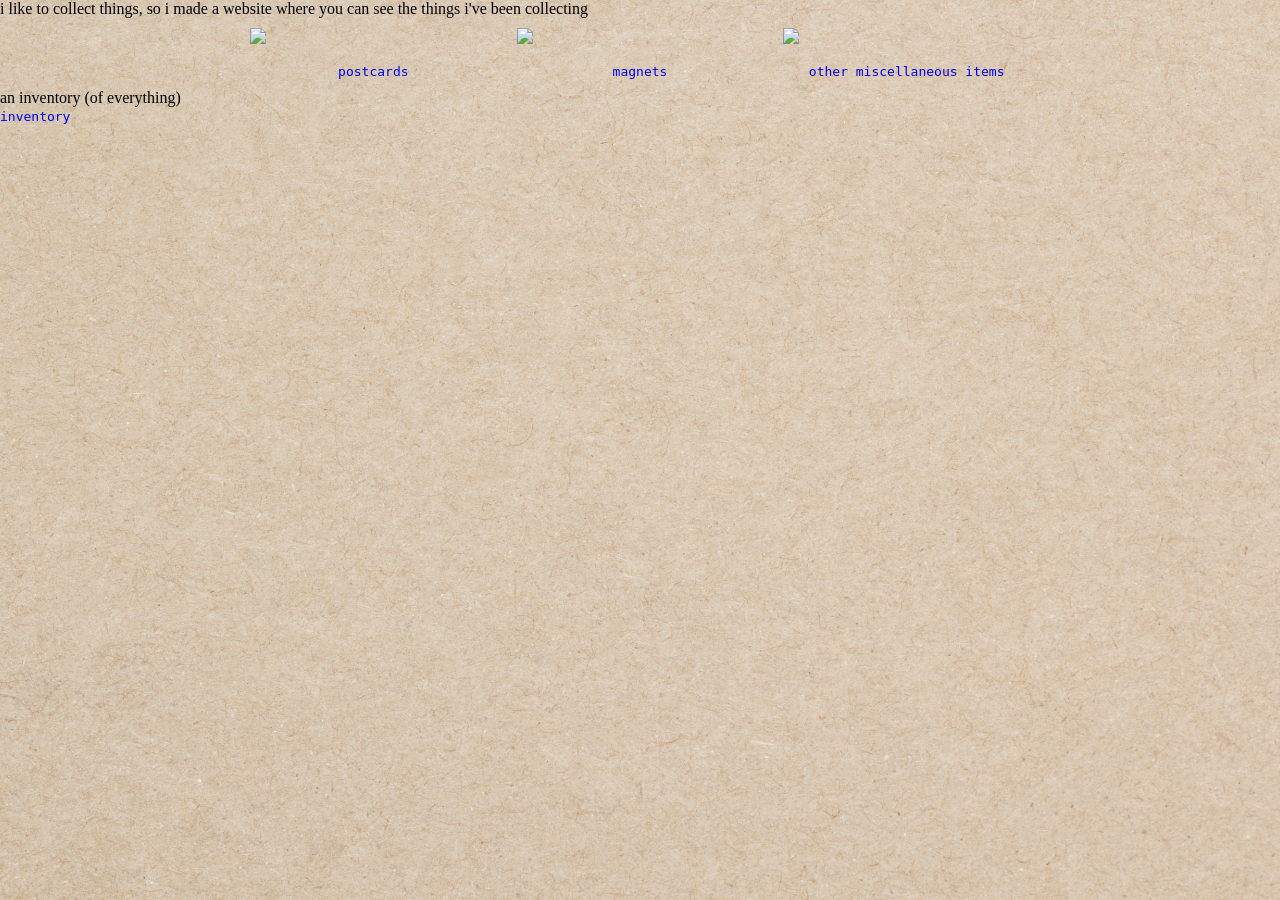
==== index.html @ b9d63888 "started working on the inventory mess general code structure sorted, lots of css design stuff needs " ====
<!DOCTYPE html>
<html lang="en">

<head>
    <meta charset="UTF-8">
    <meta name="viewport" content="width=device-width, initial-scale=1.0">
    <!-- css properties linked -->
    <link rel="stylesheet" href="homepage.css">
    <link rel="icon" type="image/png" href="assets/favicon.png">
    <title>my collection</title>
</head>

<body>
    <!-- background -->
    <div class="bg"></div>

    <p>i like to collect things, so i made a website where you can see the things i've been collecting</p>
    <!-- navigation -->
    <!-- similar to the time traveler home page? -->

    <!-- change the images -->
    <div class="item-grid">
        <a class="version-link" href="postcards/index.html">
            <img src="./assets/1990.png">
            <p>postcards</p>
        </a>


        <a class="version-link" href="magnets/index.html">
            <img src="./assets/2000.png">
            <p>magnets</p>
        </a>

        <a class="version-link" href="miscellaneous/index.html">
            <img src="./assets/2010.png">
            <p>other miscellaneous items</p>
        </a>
    </div>

    <p>an inventory (of everything)</p>
    <a href="inventory/index.html"> inventory</a>

    <!-- javacript file linked -->
    <script src="homepage.js"></script>
</body>

</html>
---- homepage.css ----
* {
	margin: 0; 
	padding: 0; 
	box-sizing: border-box; 
}

.bg{
	position: fixed;
    top: 0;
    left: 0;
    width: 100%;
    height: 100vh;
    z-index: -1;

	background-image: url("assets/background/paper1.jpg");
    background-repeat: no-repeat;
    background-position: center;
	background-size: cover; 

	filter: contrast(1.1) brightness(0.95);
}

/* from time traveler */

ul {
	margin: 20px;
}

a {
	text-decoration: none;
	font-family: monospace;
}

.item-grid {
	padding: 10px;
	display: grid;
	grid-template-columns: 1fr 1fr 1fr;
	gap: 20px;
	max-width: 800px;
	margin: 0 auto;
}

.version-link {
	border-radius: 10px;
	/* background-color: rgba(255, 255, 255, 0.886); */
	text-decoration: none;
	padding: 0px;
	display: flex;
	flex-direction: column;
	gap: 20px;
	text-align: center;
	transition: background-color .2s, scale .2s;
}

.version-link:hover{
	/* background-color: rgba(255, 255, 255, 0.253); */
	scale: 1.02;
}
.version-link img {
	width: 100%;
}

.version-link h2 {
	font-size: 18px;
}

@media only screen and (max-width: 800px) {
	.computer-grid {
		grid-template-columns: 1fr 1fr;
	}
}

@media only screen and (max-width: 600px) {
	.computer-grid {
		grid-template-columns: 1fr;
	}
}

/* end of stuff taken from time traveler */
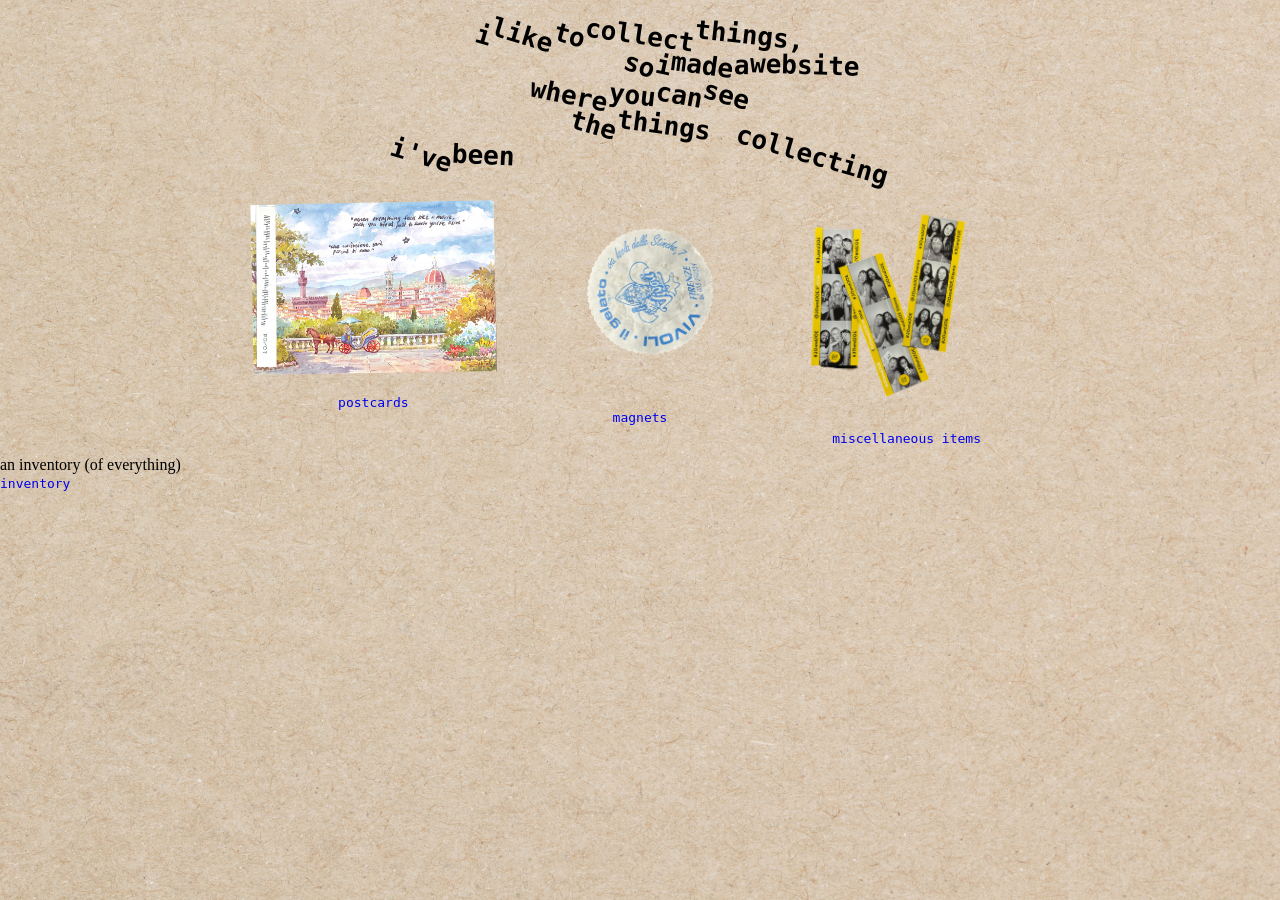
==== commit 2efa80e9: "minor homepage edits, starting 3:45am added some js to homepage" ====
--- a/index.html
+++ b/index.html
@@ -14,26 +14,42 @@
     <!-- background -->
     <div class="bg"></div>
 
-    <p>i like to collect things, so i made a website where you can see the things i've been collecting</p>
+    <h1>
+    
+    <span>i</span><span>like </span><span>to </span><span>collect </span><span>things, </span>
+    <br>
+    &nbsp;&nbsp; &nbsp; &nbsp; &nbsp; &nbsp; &nbsp; <span>so </span><span>i </span><span>made </span><span>a </span><span>website </span>
+    <br>
+    <span>where </span><span>you </span><span>can </span><span>see </span>
+    <br>
+    <span>the </span><span>things </span>
+    <br>
+    <span>i've </span><span>been </span>
+        &nbsp;&nbsp; &nbsp; &nbsp; &nbsp; &nbsp; &nbsp; 
+    <span>collecting</span>
+
+    </h1>
+
+    <!-- <p>i like to collect things, so i made a website where you can see the things i've been collecting</p> -->
     <!-- navigation -->
     <!-- similar to the time traveler home page? -->
 
     <!-- change the images -->
     <div class="item-grid">
         <a class="version-link" href="postcards/index.html">
-            <img src="./assets/1990.png">
+            <img src="./assets/postcardpics/post_firenze2.webp">
             <p>postcards</p>
         </a>
 
 
         <a class="version-link" href="magnets/index.html">
-            <img src="./assets/2000.png">
+            <img src="./assets/miscpics/scrap22.webp">
             <p>magnets</p>
         </a>
 
         <a class="version-link" href="miscellaneous/index.html">
-            <img src="./assets/2010.png">
-            <p>other miscellaneous items</p>
+            <img src="./assets/miscpics/scrap24.webp">
+            <p>miscellaneous items</p>
         </a>
     </div>
 
--- a/homepage.css
+++ b/homepage.css
@@ -76,4 +76,22 @@
 	}
 }
 
-/* end of stuff taken from time traveler */+/* end of stuff taken from time traveler */
+
+/* small sites */
+span{
+	transition: 0.2s;
+	display: inline-block;
+	flex-direction: column;
+	gap: 20px;
+} 
+
+span:hover{
+	transform: rotate(0deg) !important;
+}
+
+h1{
+	font-family: monospace;
+	padding: 20px;
+	text-align: center;
+}
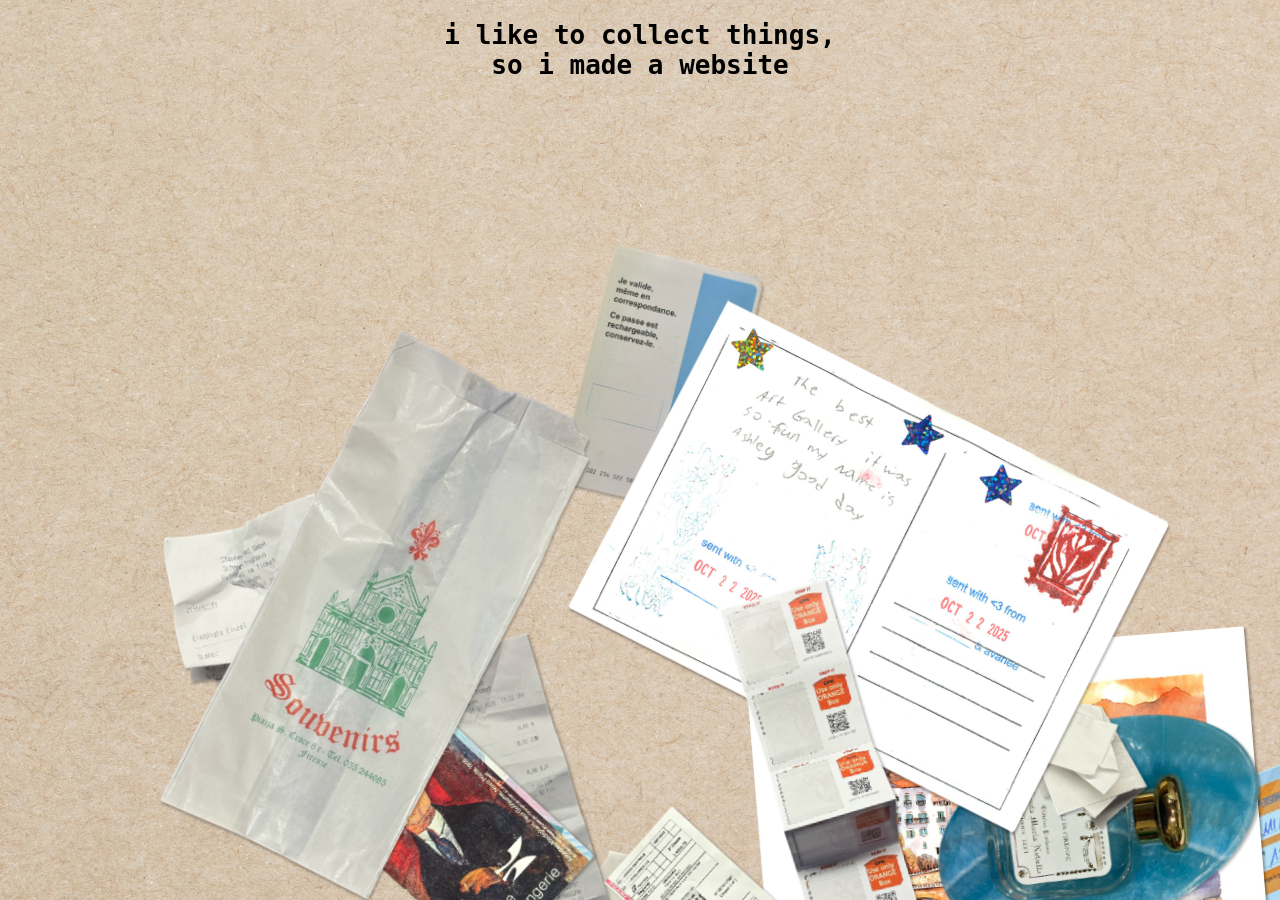
==== commit 0fa5c0b3: "homepage more edits 4/30" ====
--- a/index.html
+++ b/index.html
@@ -11,52 +11,26 @@
 </head>
 
 <body>
-    <!-- background -->
     <div class="bg"></div>
 
-    <h1>
-    
-    <span>i</span><span>like </span><span>to </span><span>collect </span><span>things, </span>
-    <br>
-    &nbsp;&nbsp; &nbsp; &nbsp; &nbsp; &nbsp; &nbsp; <span>so </span><span>i </span><span>made </span><span>a </span><span>website </span>
-    <br>
-    <span>where </span><span>you </span><span>can </span><span>see </span>
-    <br>
-    <span>the </span><span>things </span>
-    <br>
-    <span>i've </span><span>been </span>
-        &nbsp;&nbsp; &nbsp; &nbsp; &nbsp; &nbsp; &nbsp; 
-    <span>collecting</span>
+    <header id="hero-text">
+        <h1>
+            <span>i</span> <span>like</span> <span>to</span> <span>collect</span> <span>things,</span>
+            <br>
+            <span>so</span> <span>i</span> <span>made</span> <span>a</span> <span>website</span>
+        </h1>
+    </header>
 
-    </h1>
+    <div id="main-canvas" class="pile-active">
+        <button id="explore-btn">click here to explore</button>
+        </div>
 
-    <!-- <p>i like to collect things, so i made a website where you can see the things i've been collecting</p> -->
-    <!-- navigation -->
-    <!-- similar to the time traveler home page? -->
-
-    <!-- change the images -->
-    <div class="item-grid">
-        <a class="version-link" href="postcards/index.html">
-            <img src="./assets/postcardpics/post_firenze2.webp">
-            <p>postcards</p>
-        </a>
-
-
-        <a class="version-link" href="magnets/index.html">
-            <img src="./assets/miscpics/scrap22.webp">
-            <p>magnets</p>
-        </a>
-
-        <a class="version-link" href="miscellaneous/index.html">
-            <img src="./assets/miscpics/scrap24.webp">
-            <p>miscellaneous items</p>
-        </a>
+    <div id="nav-overlay" class="hidden">
+        <div class="nav-links">
+            </div>
     </div>
 
-    <p>an inventory (of everything)</p>
-    <a href="inventory/index.html"> inventory</a>
-
-    <!-- javacript file linked -->
+    <script src="data.js"></script>
     <script src="homepage.js"></script>
 </body>
 
--- a/homepage.css
+++ b/homepage.css
@@ -87,11 +87,98 @@
 } 
 
 span:hover{
-	transform: rotate(0deg) !important;
+	transform: rotate(0deg);
 }
 
 h1{
 	font-family: monospace;
 	padding: 20px;
 	text-align: center;
-}+}
+
+/* new css for complex one */
+#main-canvas {
+    position: fixed;
+    width: 100vw;
+    height: auto;
+    margin-top: 50px;
+    perspective: 1000px;
+}
+
+.home-item {
+    position: absolute;
+    width: 500px;
+    transition: all 0.8s cubic-bezier(0.4, 0, 0.2, 1);
+    filter: drop-shadow(2px 2px 1px rgba(0,0,0,0.3));
+}
+
+/* EXPLORE BUTTON */
+#explore-btn {
+    position: absolute;
+    top: 50%;
+    left: 50%;
+    transform: translate(-50%, -50%);
+    z-index: 100;
+    padding: 15px 30px;
+    font-family: monospace;
+    font-size: 1.2rem;
+    cursor: pointer;
+    opacity: 0; /* Hidden initially */
+    transition: opacity 0.5s;
+    background: #333;
+    color: white;
+    border: none;
+}
+
+/* Hovering over the canvas triggers the grid */
+#main-canvas:hover .home-item {
+    /* transform: translate(0, 0) rotate(0deg) !important; */
+    position: relative; /* This allows them to flow into a grid */
+}
+
+#main-canvas:hover #explore-btn {
+    opacity: 1;
+}
+
+/* Grid Layout when active */
+#main-canvas:hover {
+    display: flex;
+    flex-wrap: wrap;
+    justify-content: center;
+    align-items: center;
+    gap: 20px;
+    padding: 40px;
+}
+
+/* FINAL NAV OVERLAY */
+#nav-overlay {
+    position: fixed;
+    top: 0; left: 0;
+    width: 100%; height: 100%;
+    display: flex;
+    justify-content: center;
+    align-items: center;
+    z-index: 200;
+    opacity: 0;
+    pointer-events: none;
+    transition: opacity 0.8s;
+}
+
+#nav-overlay.visible {
+    opacity: 1;
+    pointer-events: auto;
+}
+
+.nav-links {
+    display: grid;
+    grid-template-columns: 1fr 1fr 1fr;
+    gap: 40px;
+    text-align: center;
+}
+
+.nav-item img {
+    width: 300px;
+    filter: drop-shadow(2px 2px 1px rgba(0,0,0,0.3));
+}
+
+.hidden { display: none; }
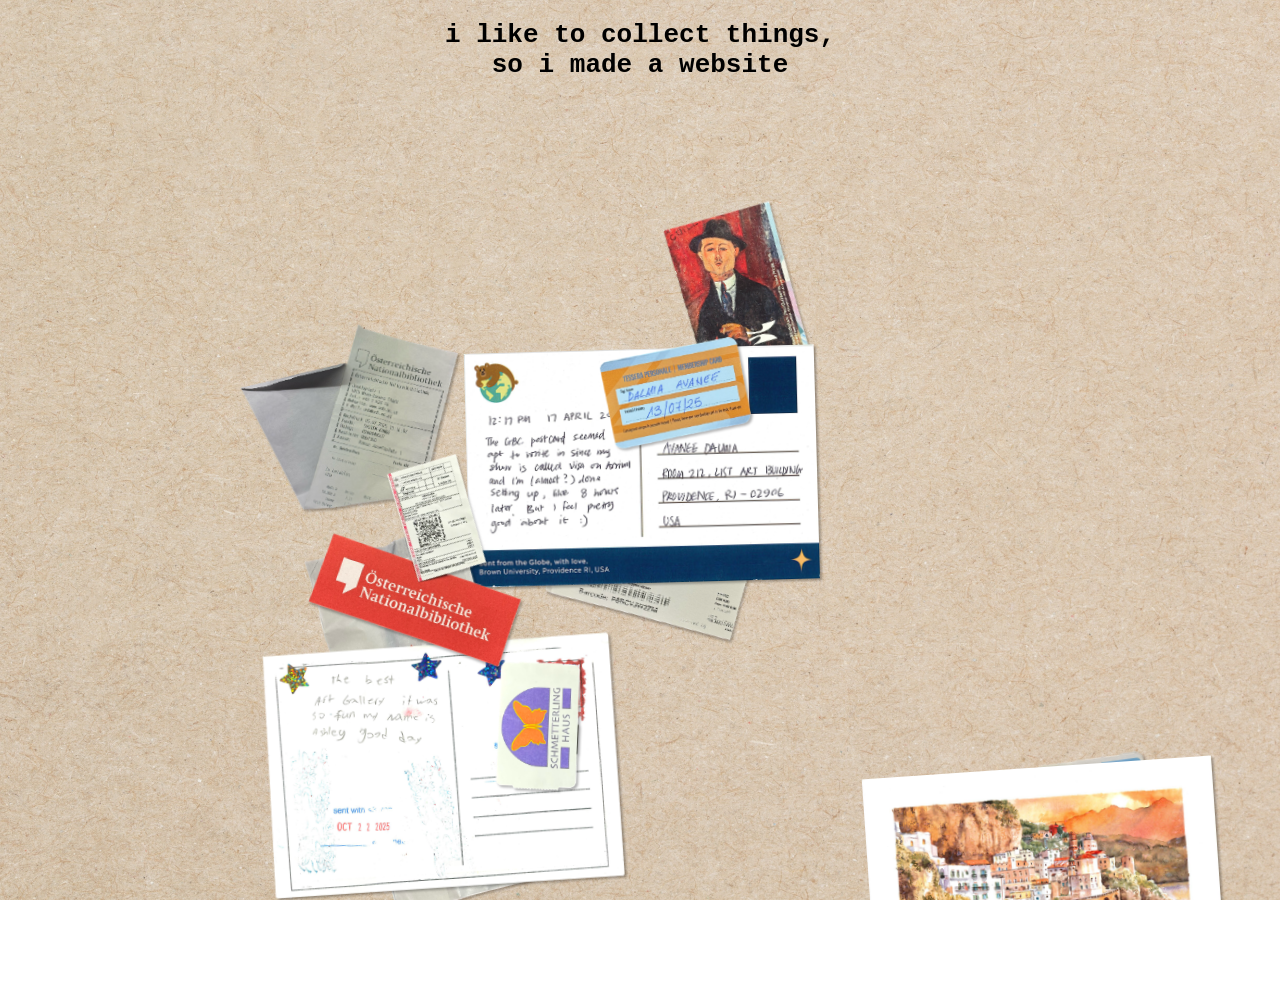
==== commit 36b8c63f: "some nav bars fixed and all existing data added to file 30 apr" ====
--- a/index.html
+++ b/index.html
@@ -29,8 +29,8 @@
         <div class="nav-links">
             </div>
     </div>
-
-    <script src="data.js"></script>
+    <!-- making separate data for homepage - doesn't need everything -->
+    <!-- <script src="data.js"></script> -->
     <script src="homepage.js"></script>
 </body>
 
--- a/homepage.css
+++ b/homepage.css
@@ -97,57 +97,64 @@
 }
 
 /* new css for complex one */
+body, html {
+    margin: 0;
+    padding: 0;
+    overflow: hidden; /* Prevents scrolling during interaction */
+    width: 100vw;
+    height: 100vh;
+}
+
+/* Ensure the canvas fills the screen and hides overflow */
 #main-canvas {
-    position: fixed;
+    position: relative;
     width: 100vw;
-    height: auto;
-    margin-top: 50px;
+    height: 100vh;
+    overflow: hidden;
     perspective: 1000px;
 }
 
 .home-item {
     position: absolute;
-    width: 500px;
-    transition: all 0.8s cubic-bezier(0.4, 0, 0.2, 1);
+    width: 350px; /* Fixed width for predictable grid */
+    transition: transform 0.7s cubic-bezier(0.34, 1.56, 0.64, 1);
     filter: drop-shadow(2px 2px 1px rgba(0,0,0,0.3));
+    z-index: 10;
 }
 
-/* EXPLORE BUTTON */
+/* EXPLORE BUTTON - Rock solid in the center */
 #explore-btn {
-    position: absolute;
+    position: fixed;
     top: 50%;
     left: 50%;
     transform: translate(-50%, -50%);
     z-index: 100;
-    padding: 15px 30px;
+    padding: 15px 40px;
     font-family: monospace;
-    font-size: 1.2rem;
-    cursor: pointer;
-    opacity: 0; /* Hidden initially */
-    transition: opacity 0.5s;
-    background: #333;
+    font-size: 1.4rem;
+    background: #1a1a1a;
     color: white;
     border: none;
+    cursor: pointer;
+    opacity: 0;
+    pointer-events: none;
+    transition: opacity 0.4s ease, transform 0.2s ease;
 }
 
-/* Hovering over the canvas triggers the grid */
-#main-canvas:hover .home-item {
-    /* transform: translate(0, 0) rotate(0deg) !important; */
-    position: relative; /* This allows them to flow into a grid */
+#explore-btn:hover {
+    background: #444;
+    transform: translate(-50%, -50%) scale(1.05);
 }
 
-#main-canvas:hover #explore-btn {
+/* Show button when hover is active */
+#main-canvas.hover-active #explore-btn {
     opacity: 1;
+    pointer-events: auto;
 }
 
-/* Grid Layout when active */
-#main-canvas:hover {
-    display: flex;
-    flex-wrap: wrap;
-    justify-content: center;
-    align-items: center;
-    gap: 20px;
-    padding: 40px;
+/* Optional: Dim the background images slightly when button is active */
+#main-canvas.hover-active .home-item {
+    filter: drop-shadow(2px 2px 5px rgba(0,0,0,0.1)) grayscale(0.2);
 }
 
 /* FINAL NAV OVERLAY */
@@ -178,7 +185,11 @@
 
 .nav-item img {
     width: 300px;
-    filter: drop-shadow(2px 2px 1px rgba(0,0,0,0.3));
+    transition: transform 0.3s;
+}
+
+.nav-item:hover img {
+    transform: scale(1.05);
 }
 
 .hidden { display: none; }
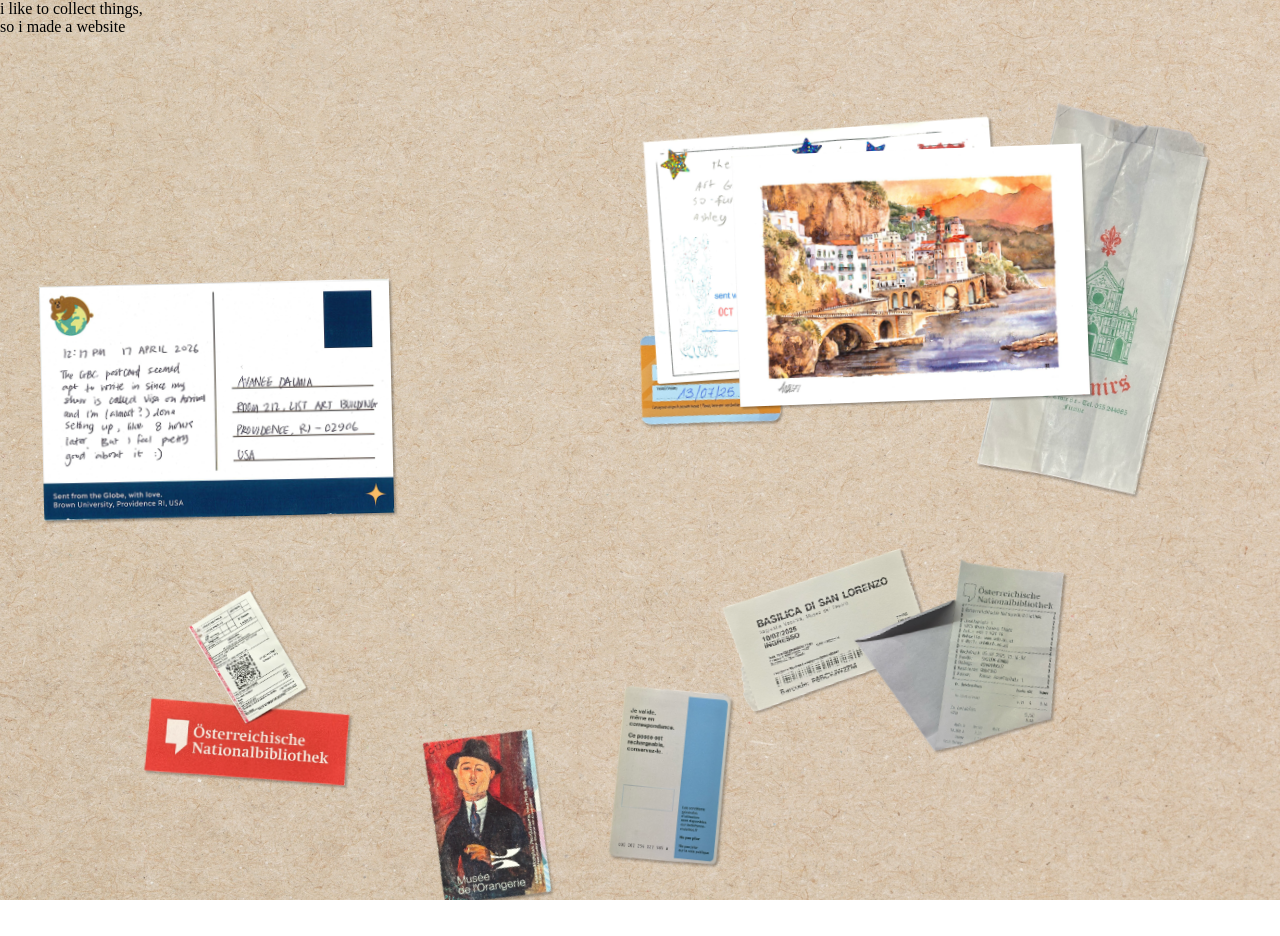
==== commit 3ac712ef: "added magnets 5/2 image links not working" ====
--- a/index.html
+++ b/index.html
@@ -14,11 +14,11 @@
     <div class="bg"></div>
 
     <header id="hero-text">
-        <h1>
+        <p>
             <span>i</span> <span>like</span> <span>to</span> <span>collect</span> <span>things,</span>
             <br>
             <span>so</span> <span>i</span> <span>made</span> <span>a</span> <span>website</span>
-        </h1>
+        </p>
     </header>
 
     <div id="main-canvas" class="pile-active">
--- a/homepage.css
+++ b/homepage.css
@@ -28,7 +28,8 @@
 
 a {
 	text-decoration: none;
-	font-family: monospace;
+	font-family: serif;
+    color: black;
 }
 
 .item-grid {
@@ -36,7 +37,8 @@
 	display: grid;
 	grid-template-columns: 1fr 1fr 1fr;
 	gap: 20px;
-	max-width: 800px;
+	max-width: 100%;
+    left:0;
 	margin: 0 auto;
 }
 
@@ -78,23 +80,6 @@
 
 /* end of stuff taken from time traveler */
 
-/* small sites */
-span{
-	transition: 0.2s;
-	display: inline-block;
-	flex-direction: column;
-	gap: 20px;
-} 
-
-span:hover{
-	transform: rotate(0deg);
-}
-
-h1{
-	font-family: monospace;
-	padding: 20px;
-	text-align: center;
-}
 
 /* new css for complex one */
 body, html {
@@ -117,7 +102,7 @@
 .home-item {
     position: absolute;
     width: 350px; /* Fixed width for predictable grid */
-    transition: transform 0.7s cubic-bezier(0.34, 1.56, 0.64, 1);
+    transition: transform 1s cubic-bezier(0.34, 1.56, 0.64, 1);
     filter: drop-shadow(2px 2px 1px rgba(0,0,0,0.3));
     z-index: 10;
 }
@@ -129,21 +114,30 @@
     left: 50%;
     transform: translate(-50%, -50%);
     z-index: 100;
-    padding: 15px 40px;
-    font-family: monospace;
+    padding: 3px 6px;
+    font-family: times;
     font-size: 1.4rem;
-    background: #1a1a1a;
-    color: white;
+    background: transparent;
+    color: black;
     border: none;
     cursor: pointer;
     opacity: 0;
     pointer-events: none;
-    transition: opacity 0.4s ease, transform 0.2s ease;
+    transition: all 0.5s;
+    filter: drop-shadow(2px,2px,1px,rgba(0, 0, 0, 0.3));
 }
 
 #explore-btn:hover {
-    background: #444;
-    transform: translate(-50%, -50%) scale(1.05);
+    transform: translate(-50%, -50%) scale(1.05) rotate(5deg);
+    background-color: rgba(255, 255, 255, 0.332);
+}
+
+
+#explore-btn:active {
+    text-decoration: underline;
+    /* font-weight: 800; */
+    background-color: rgba(255, 255, 255, 0.332);
+    transform: translate(-50%, -50%) rotate(70deg) ;
 }
 
 /* Show button when hover is active */
@@ -186,6 +180,7 @@
 .nav-item img {
     width: 300px;
     transition: transform 0.3s;
+    filter: drop-shadow(2px,2px,1px,rgba(0, 0, 0, 0.3))
 }
 
 .nav-item:hover img {
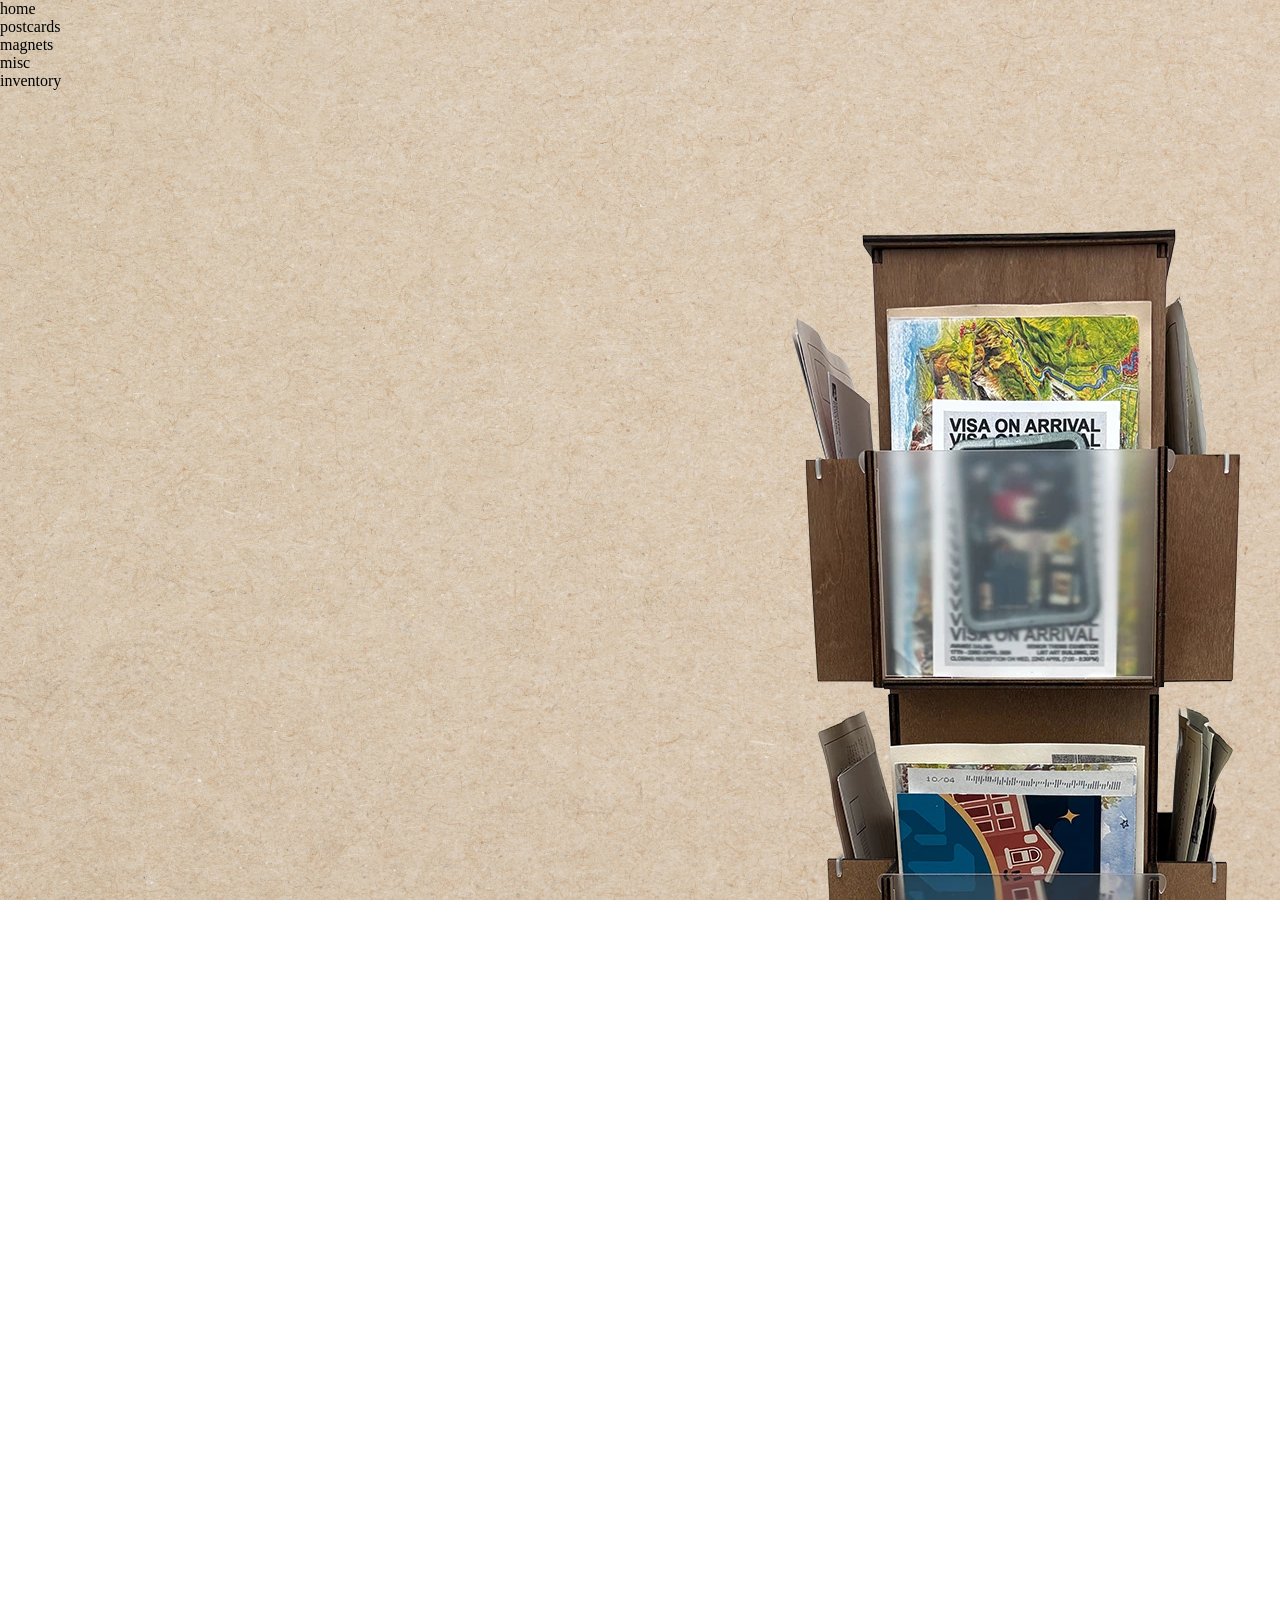
==== commit 9080954e: "starting to fix stuff 5/11 10am, homepage change" ====
--- a/index.html
+++ b/index.html
@@ -11,26 +11,39 @@
 </head>
 
 <body>
+    <!-- background -->
     <div class="bg"></div>
 
-    <header id="hero-text">
-        <p>
-            <span>i</span> <span>like</span> <span>to</span> <span>collect</span> <span>things,</span>
-            <br>
-            <span>so</span> <span>i</span> <span>made</span> <span>a</span> <span>website</span>
-        </p>
-    </header>
+    <!-- navigation -->
+    <div class="nav-parent">
+        <p class="homepage"><a href="../">home</a></p>
+        <div class=spacer></div>
+        <p class="nav-para"><a href="postcard/index.html">postcards</a></p>
+        <p class="nav-para"><a href="magnet/index.html">magnets</a></p>
+        <p class="nav-para"><a href="misc/index.html">misc</a></p>
+        <p class="nav-para"><a href="inventory/index.html">inventory</a></p>
+        <!-- inventory should have a map page in it -->
+    </div>
 
-    <div id="main-canvas" class="pile-active">
-        <button id="explore-btn">click here to explore</button>
+    <!-- postcard rack images that change on scroll {illusion of rotation} -->
+    <div class="scroll-container">
+        <div class="sticky-rack">
+            <img src="assets/rack/rack1.webp" class="rack-frame active" alt="Frame 1">
+            <img src="assets/rack/rack2.webp" class="rack-frame" alt="Frame 2">
+            <img src="assets/rack/rack3.webp" class="rack-frame" alt="Frame 3">
+            <img src="assets/rack/rack4.webp" class="rack-frame" alt="Frame 4">
+            <img src="assets/rack/rack5.webp" class="rack-frame" alt="Frame 5">
+            <img src="assets/rack/rack6.webp" class="rack-frame" alt="Frame 6">
+            <img src="assets/rack/rack7.webp" class="rack-frame" alt="Frame 7">
+            <img src="assets/rack/rack8.webp" class="rack-frame" alt="Frame 8">
+            <img src="assets/rack/rack9.webp" class="rack-frame" alt="Frame 9">
         </div>
+    </div>
 
-    <div id="nav-overlay" class="hidden">
-        <div class="nav-links">
-            </div>
-    </div>
-    <!-- making separate data for homepage - doesn't need everything -->
-    <!-- <script src="data.js"></script> -->
+    <!-- explore -->
+    <p><a href="explore/index.html" class="button">explore</a></p>
+
+    <!-- javacript file linked -->
     <script src="homepage.js"></script>
 </body>
 
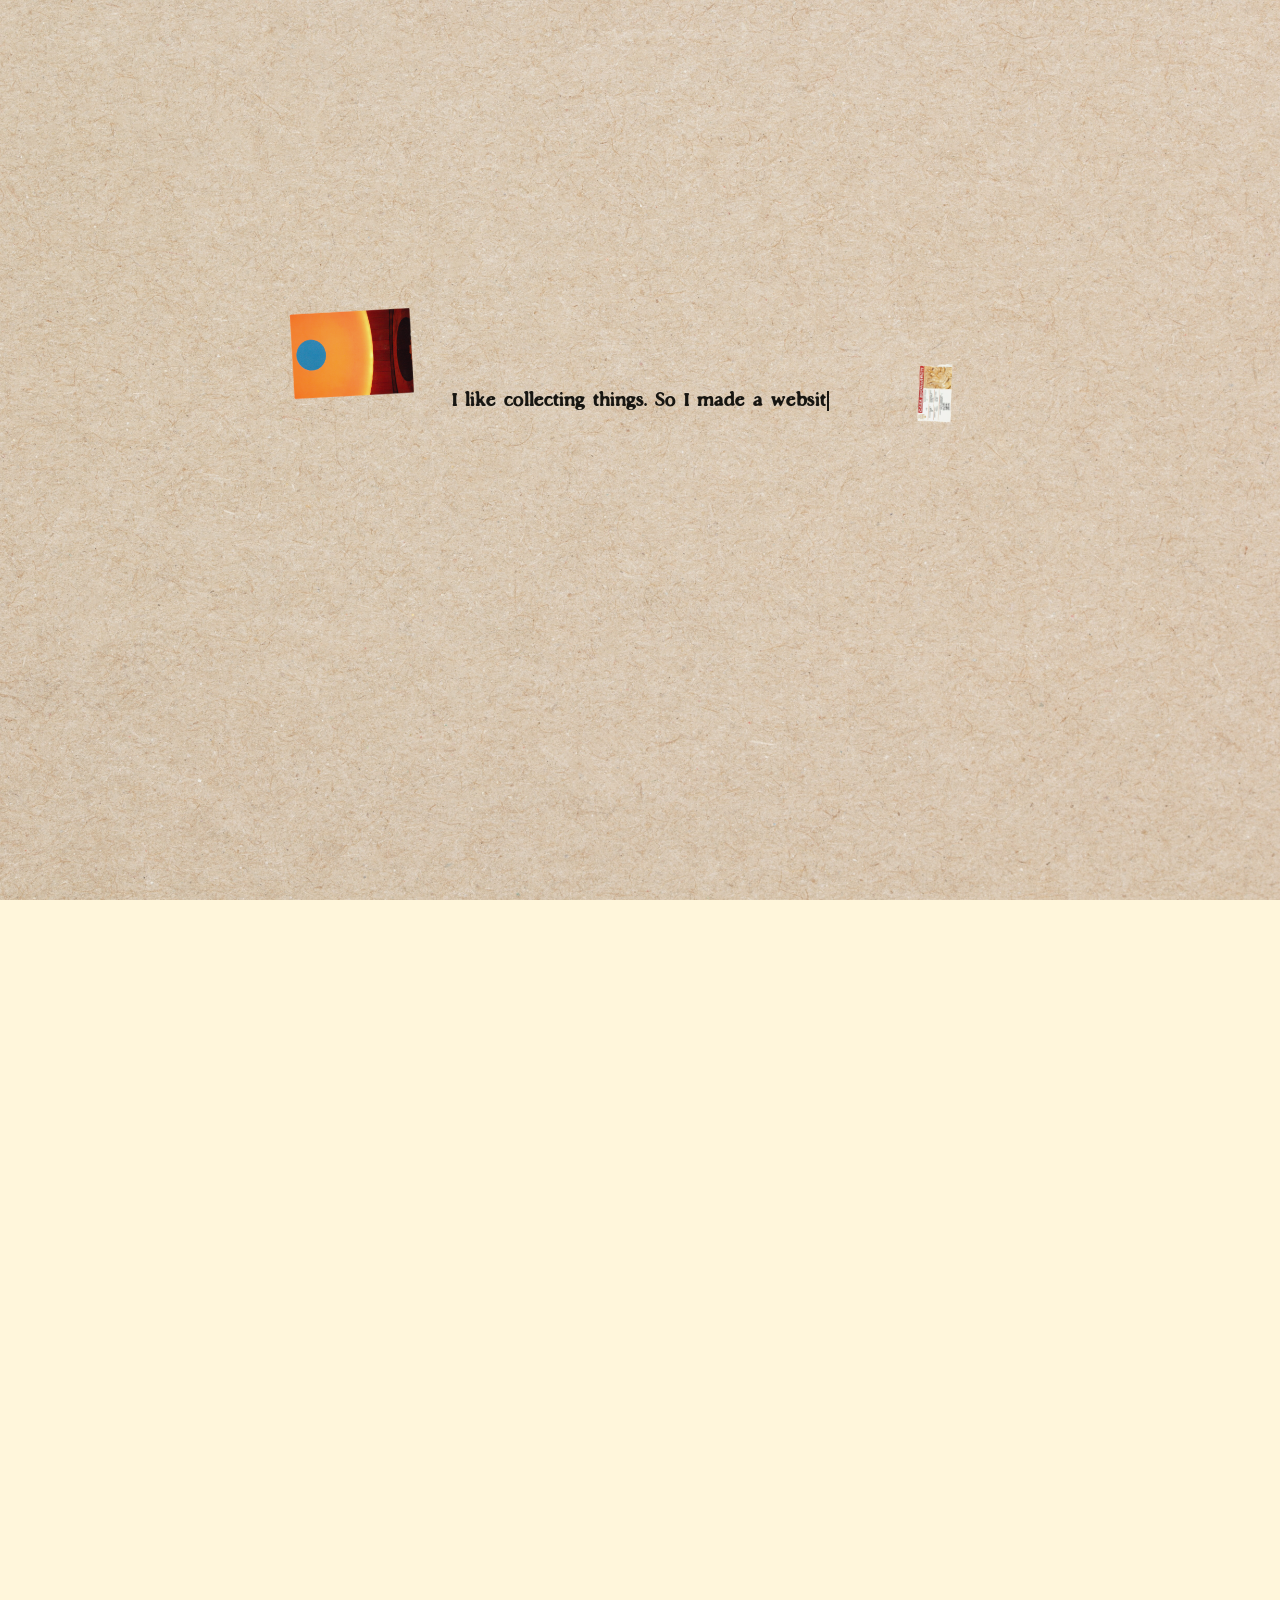
==== commit 5c183ab6: "home fixed, postcard fixed 5/11 12pm" ====
--- a/index.html
+++ b/index.html
@@ -4,30 +4,45 @@
 <head>
     <meta charset="UTF-8">
     <meta name="viewport" content="width=device-width, initial-scale=1.0">
-    <!-- css properties linked -->
     <link rel="stylesheet" href="homepage.css">
     <link rel="icon" type="image/png" href="assets/favicon.png">
     <title>my collection</title>
 </head>
 
 <body>
+    <!-- intro overlay -->
+    <div class="intro-overlay" id="introOverlay">
+        <div class="intro-side intro-side--left">
+            <div class="intro-img-slot" id="introImg0"></div>
+            <div class="intro-img-slot" id="introImg2"></div>
+        </div>
+        <div class="intro-center">
+            <p class="intro-text" id="introText"><span class="intro-cursor"></span></p>
+            <a class="intro-continue" id="introContinue" href="#">continue</a>
+        </div>
+        <div class="intro-side intro-side--right">
+            <div class="intro-img-slot" id="introImg1"></div>
+            <div class="intro-img-slot" id="introImg3"></div>
+        </div>
+    </div>
+
     <!-- background -->
     <div class="bg"></div>
 
     <!-- navigation -->
     <div class="nav-parent">
-        <p class="homepage"><a href="../">home</a></p>
+        <a class="homepage" href="../">home</a>
         <div class=spacer></div>
-        <p class="nav-para"><a href="postcard/index.html">postcards</a></p>
-        <p class="nav-para"><a href="magnet/index.html">magnets</a></p>
-        <p class="nav-para"><a href="misc/index.html">misc</a></p>
-        <p class="nav-para"><a href="inventory/index.html">inventory</a></p>
-        <!-- inventory should have a map page in it -->
+        <a class="homepage" href="postcard/index.html">postcards</a>
+        <a class="homepage" href="magnet/index.html">magnets</a>
+        <a class="homepage" href="misc/index.html">misc</a>
+        <a class="homepage" href="inventory/index.html">inventory</a>
     </div>
 
-    <!-- postcard rack images that change on scroll {illusion of rotation} -->
+    <!-- postcard rack -->
     <div class="scroll-container">
         <div class="sticky-rack">
+            <!-- actual rack -->
             <img src="assets/rack/rack1.webp" class="rack-frame active" alt="Frame 1">
             <img src="assets/rack/rack2.webp" class="rack-frame" alt="Frame 2">
             <img src="assets/rack/rack3.webp" class="rack-frame" alt="Frame 3">
@@ -37,13 +52,18 @@
             <img src="assets/rack/rack7.webp" class="rack-frame" alt="Frame 7">
             <img src="assets/rack/rack8.webp" class="rack-frame" alt="Frame 8">
             <img src="assets/rack/rack9.webp" class="rack-frame" alt="Frame 9">
+
+            <!-- rack nav — left -->
+            <div class="rack-nav-side rack-nav-side--left" id="rackNavLeft"></div>
+
+            <!-- rack nav — right -->
+            <div class="rack-nav-side rack-nav-side--right" id="rackNavRight"></div>
         </div>
     </div>
 
     <!-- explore -->
-    <p><a href="explore/index.html" class="button">explore</a></p>
+    <!-- <p><a href="explore/index.html" class="button">explore</a></p> -->
 
-    <!-- javacript file linked -->
     <script src="homepage.js"></script>
 </body>
 
--- a/homepage.css
+++ b/homepage.css
@@ -1,190 +1,313 @@
 * {
-	margin: 0; 
-	padding: 0; 
-	box-sizing: border-box; 
-}
-
+    margin: 0; 
+    padding: 0; 
+    box-sizing: border-box; 
+}
+
+p{
+    font-family: "typewriter";
+    font-size: 15px;
+    color: rgb(34, 33, 29);
+}
+
+@font-face {
+    font-family: "typewriter";
+    src: url(assets/fonts/imposs.woff);
+}
 .bg{
-	position: fixed;
+    position: fixed;
     top: 0;
     left: 0;
     width: 100%;
     height: 100vh;
     z-index: -1;
 
-	background-image: url("assets/background/paper1.jpg");
+    background-image: url("assets/background/paper1.jpg");
     background-repeat: no-repeat;
     background-position: center;
-	background-size: cover; 
-
-	filter: contrast(1.1) brightness(0.95);
-}
-
-/* from time traveler */
-
-ul {
-	margin: 20px;
-}
-
-a {
-	text-decoration: none;
-	font-family: serif;
-    color: black;
-}
-
-.item-grid {
-	padding: 10px;
-	display: grid;
-	grid-template-columns: 1fr 1fr 1fr;
-	gap: 20px;
-	max-width: 100%;
+    background-size: cover; 
+
+    filter: contrast(1.1) brightness(0.95);
+}
+
+body {
+    background-color: rgb(255, 246, 219);
+}
+
+/* navigation stuff */
+.nav-parent{
+    display: flex;
+    flex-direction: row;
+    align-items: center;
+    background-color: rgb(255, 246, 219);
+    padding: 10px;
+    gap: 15px;
+    position: fixed; 
     left:0;
-	margin: 0 auto;
-}
-
-.version-link {
-	border-radius: 10px;
-	/* background-color: rgba(255, 255, 255, 0.886); */
-	text-decoration: none;
-	padding: 0px;
-	display: flex;
-	flex-direction: column;
-	gap: 20px;
-	text-align: center;
-	transition: background-color .2s, scale .2s;
-}
-
-.version-link:hover{
-	/* background-color: rgba(255, 255, 255, 0.253); */
-	scale: 1.02;
-}
-.version-link img {
-	width: 100%;
-}
-
-.version-link h2 {
-	font-size: 18px;
-}
-
-@media only screen and (max-width: 800px) {
-	.computer-grid {
-		grid-template-columns: 1fr 1fr;
-	}
-}
-
-@media only screen and (max-width: 600px) {
-	.computer-grid {
-		grid-template-columns: 1fr;
-	}
-}
-
-/* end of stuff taken from time traveler */
-
-
-/* new css for complex one */
-body, html {
-    margin: 0;
-    padding: 0;
-    overflow: hidden; /* Prevents scrolling during interaction */
-    width: 100vw;
+    width: 100%;
+    top: 0;
+    z-index: 1000;  
+}
+
+.nav-para{
+    background-color: rgba(93, 54, 44, 0.292);
+    display: inline; 
+    flex-grow: 1;
+    border-radius: 18px;
+    padding-top: .5%;
+    padding-bottom: .5%;
+    padding-left: 2%;
+    padding-right: 2%;
+    transition: scale .3s, background-color .1s;
+}
+
+.nav-para:active{
+    background-color: rgb(34, 33, 29);
+}
+
+a{
+    color: rgb(34, 33, 29);
+    text-decoration: none;
+    font-family: "typewriter";
+    font-size: 15px;
+}
+
+a:hover{
+    scale: 1.05;
+
+}
+a:active{
+    text-decoration: underline;
+}
+
+.spacer{
+    flex-grow: 100;
+}
+
+.homepage{
+    display: inline; 
+    flex-grow: 1;
+    transition: flex-grow .3s;
+}
+
+.grid-parent{
+    display: grid;
+    grid-template-columns: 1fr 1fr 1fr;
+    padding: 20px;
+    gap: 30px;
+    row-gap: 500px;
+}
+
+/* for scrolling rack */
+.scroll-container {
+    height: 250vh;
+    position: relative;
+    transition: .1s;
+}
+
+.sticky-rack {
+    position: sticky;
+    top: 0;
     height: 100vh;
-}
-
-/* Ensure the canvas fills the screen and hides overflow */
-#main-canvas {
-    position: relative;
-    width: 100vw;
-    height: 100vh;
-    overflow: hidden;
-    perspective: 1000px;
-}
-
-.home-item {
+    display: flex;
+    justify-content: center;
+    align-items: center;
+}
+
+.rack-frame {
     position: absolute;
-    width: 350px; /* Fixed width for predictable grid */
-    transition: transform 1s cubic-bezier(0.34, 1.56, 0.64, 1);
-    filter: drop-shadow(2px 2px 1px rgba(0,0,0,0.3));
-    z-index: 10;
-}
-
-/* EXPLORE BUTTON - Rock solid in the center */
-#explore-btn {
-    position: fixed;
-    top: 50%;
-    left: 50%;
-    transform: translate(-50%, -50%);
-    z-index: 100;
-    padding: 3px 6px;
-    font-family: times;
-    font-size: 1.4rem;
-    background: transparent;
-    color: black;
-    border: none;
-    cursor: pointer;
+    max-height: 80vh;
+    width: auto;
+    opacity: 0;
+}
+
+.rack-frame.active {
+    opacity: 1;
+}
+
+.para-text{
+    font-family: "typewriter";
+    font-size: 22px;
+    position: fixed;
+    top: 720px;
+    text-align: center;
+    display: inline-block;
+}
+
+.button{
+    font-family: "typewriter";
+    font-size: 22px;
+    position: fixed;
+    top: 720px;
+    text-align: center;
+    display: inline-block;
+    left: 0;
+    width: 100%;  
+    transition: all 0.2s;
+}
+
+.button:hover {
+    text-decoration: underline;
+    font-style: italic;
+}
+
+/* ── intro overlay ── */
+.intro-overlay {
+    position: fixed;
+    inset: 0;
+    z-index: 2000;
+    background-color: rgb(255, 246, 219);
+    background-image: url("assets/background/paper1.jpg");
+    background-repeat: no-repeat;
+    background-position: center;
+    background-size: cover;
+    filter: contrast(1.1) brightness(0.95);
+    display: flex;
+    align-items: center;
+    justify-content: center;
+    gap: 40px;
+    transition: opacity 0.6s ease;
+}
+
+.intro-overlay.hidden {
     opacity: 0;
     pointer-events: none;
-    transition: all 0.5s;
-    filter: drop-shadow(2px,2px,1px,rgba(0, 0, 0, 0.3));
-}
-
-#explore-btn:hover {
-    transform: translate(-50%, -50%) scale(1.05) rotate(5deg);
-    background-color: rgba(255, 255, 255, 0.332);
-}
-
-
-#explore-btn:active {
+}
+
+.intro-center {
+    display: flex;
+    flex-direction: column;
+    align-items: center;
+    gap: 32px;
+    max-width: 380px;
+    text-align: center;
+    filter: none;
+    z-index: 1;
+}
+
+.intro-text {
+    font-family: "typewriter";
+    font-size: 20px;
+    color: rgb(34, 33, 29);
+    line-height: 1.75;
+    min-height: 4em;
+    filter: none;
+}
+
+.intro-cursor {
+    display: inline-block;
+    width: 2px;
+    height: 1em;
+    background: rgb(34, 33, 29);
+    vertical-align: text-bottom;
+    margin-left: 1px;
+    animation: cursorBlink 0.7s steps(1) infinite;
+}
+
+@keyframes cursorBlink {
+    0%, 100% { opacity: 1; }
+    50%       { opacity: 0; }
+}
+
+.intro-continue {
+    font-family: "typewriter";
+    font-size: 20px;
+    color: rgb(34, 33, 29);
+    text-decoration: none;
+    opacity: 0;
+    transition: opacity 0.6s ease;
+    filter: none;
+    cursor: pointer;
+}
+
+.intro-continue.visible {
+    opacity: 1;
+}
+
+.intro-continue:hover {
     text-decoration: underline;
-    /* font-weight: 800; */
-    background-color: rgba(255, 255, 255, 0.332);
-    transform: translate(-50%, -50%) rotate(70deg) ;
-}
-
-/* Show button when hover is active */
-#main-canvas.hover-active #explore-btn {
+    font-style: italic;
+}
+
+.intro-side {
+    display: flex;
+    flex-direction: column;
+    gap: 24px;
+    align-items: center;
+    filter: none;
+    z-index: 1;
+}
+
+.intro-img-slot {
+    width: 120px;
+    height: auto;
+    opacity: 0;
+    transform: translateY(12px);
+    transition: opacity 0.5s ease, transform 0.5s ease;
+}
+
+.intro-img-slot img {
+    width: 100%;
+    height: auto;
+    filter: drop-shadow(1px, 1px,2px, rgba(0, 0, 0, 0.3));
+}
+.intro-img-slot:hover {
+    transform: rotate(10deg);
+}
+
+/* ── rack nav items ── */
+.rack-nav-side {
+    position: fixed;
+    top: 50%;
+    transform: translateY(-50%);
+    display: flex;
+    flex-direction: column;
+    gap: 28px;
+    z-index: 100;
+}
+
+/* new nav stuff */
+.rack-nav-side--left  { left: 132px;  }
+.rack-nav-side--right { right: 132px; }
+
+.rack-nav-card {
+    display: flex;
+    flex-direction: column;
+    align-items: center;
+    gap: 8px;
+    text-decoration: none;
+    transition: transform 0.2s, opacity 0.2s;
+    opacity: 0.85;
+}
+
+.rack-nav-card:hover {
+    transform: translateY(-3px);
     opacity: 1;
-    pointer-events: auto;
-}
-
-/* Optional: Dim the background images slightly when button is active */
-#main-canvas.hover-active .home-item {
-    filter: drop-shadow(2px 2px 5px rgba(0,0,0,0.1)) grayscale(0.2);
-}
-
-/* FINAL NAV OVERLAY */
-#nav-overlay {
-    position: fixed;
-    top: 0; left: 0;
-    width: 100%; height: 100%;
-    display: flex;
-    justify-content: center;
-    align-items: center;
-    z-index: 200;
-    opacity: 0;
-    pointer-events: none;
-    transition: opacity 0.8s;
-}
-
-#nav-overlay.visible {
+}
+
+.rack-nav-card img {
+    width: 180px;
+    height: auto;
+    filter: drop-shadow(1px 1px 2px rgba(0, 0, 0, 0.5));
+}
+
+.rack-nav-card p {
+    font-family: "typewriter";
+    font-size: 19px;
+    color: rgb(34, 33, 29);
+    text-align: center;
+}
+
+.intro-side--left .intro-img-slot:nth-child(1) { transform: translateY(12px) rotate(-3deg); }
+.intro-side--left .intro-img-slot:nth-child(2) { transform: translateY(12px) rotate(2deg); }
+.intro-side--right .intro-img-slot:nth-child(1){ transform: translateY(12px) rotate(4deg);  }
+.intro-side--right .intro-img-slot:nth-child(2){ transform: translateY(12px) rotate(-2deg); }
+
+.intro-img-slot.visible {
     opacity: 1;
-    pointer-events: auto;
-}
-
-.nav-links {
-    display: grid;
-    grid-template-columns: 1fr 1fr 1fr;
-    gap: 40px;
-    text-align: center;
-}
-
-.nav-item img {
-    width: 300px;
-    transition: transform 0.3s;
-    filter: drop-shadow(2px,2px,1px,rgba(0, 0, 0, 0.3))
-}
-
-.nav-item:hover img {
-    transform: scale(1.05);
-}
-
-.hidden { display: none; }+}
+
+.intro-side--left .intro-img-slot:nth-child(1).visible  { transform: translateY(0) rotate(-3deg); }
+.intro-side--left .intro-img-slot:nth-child(2).visible  { transform: translateY(0) rotate(2deg);  }
+.intro-side--right .intro-img-slot:nth-child(1).visible { transform: translateY(0) rotate(4deg);  }
+.intro-side--right .intro-img-slot:nth-child(2).visible { transform: translateY(0) rotate(-2deg); }
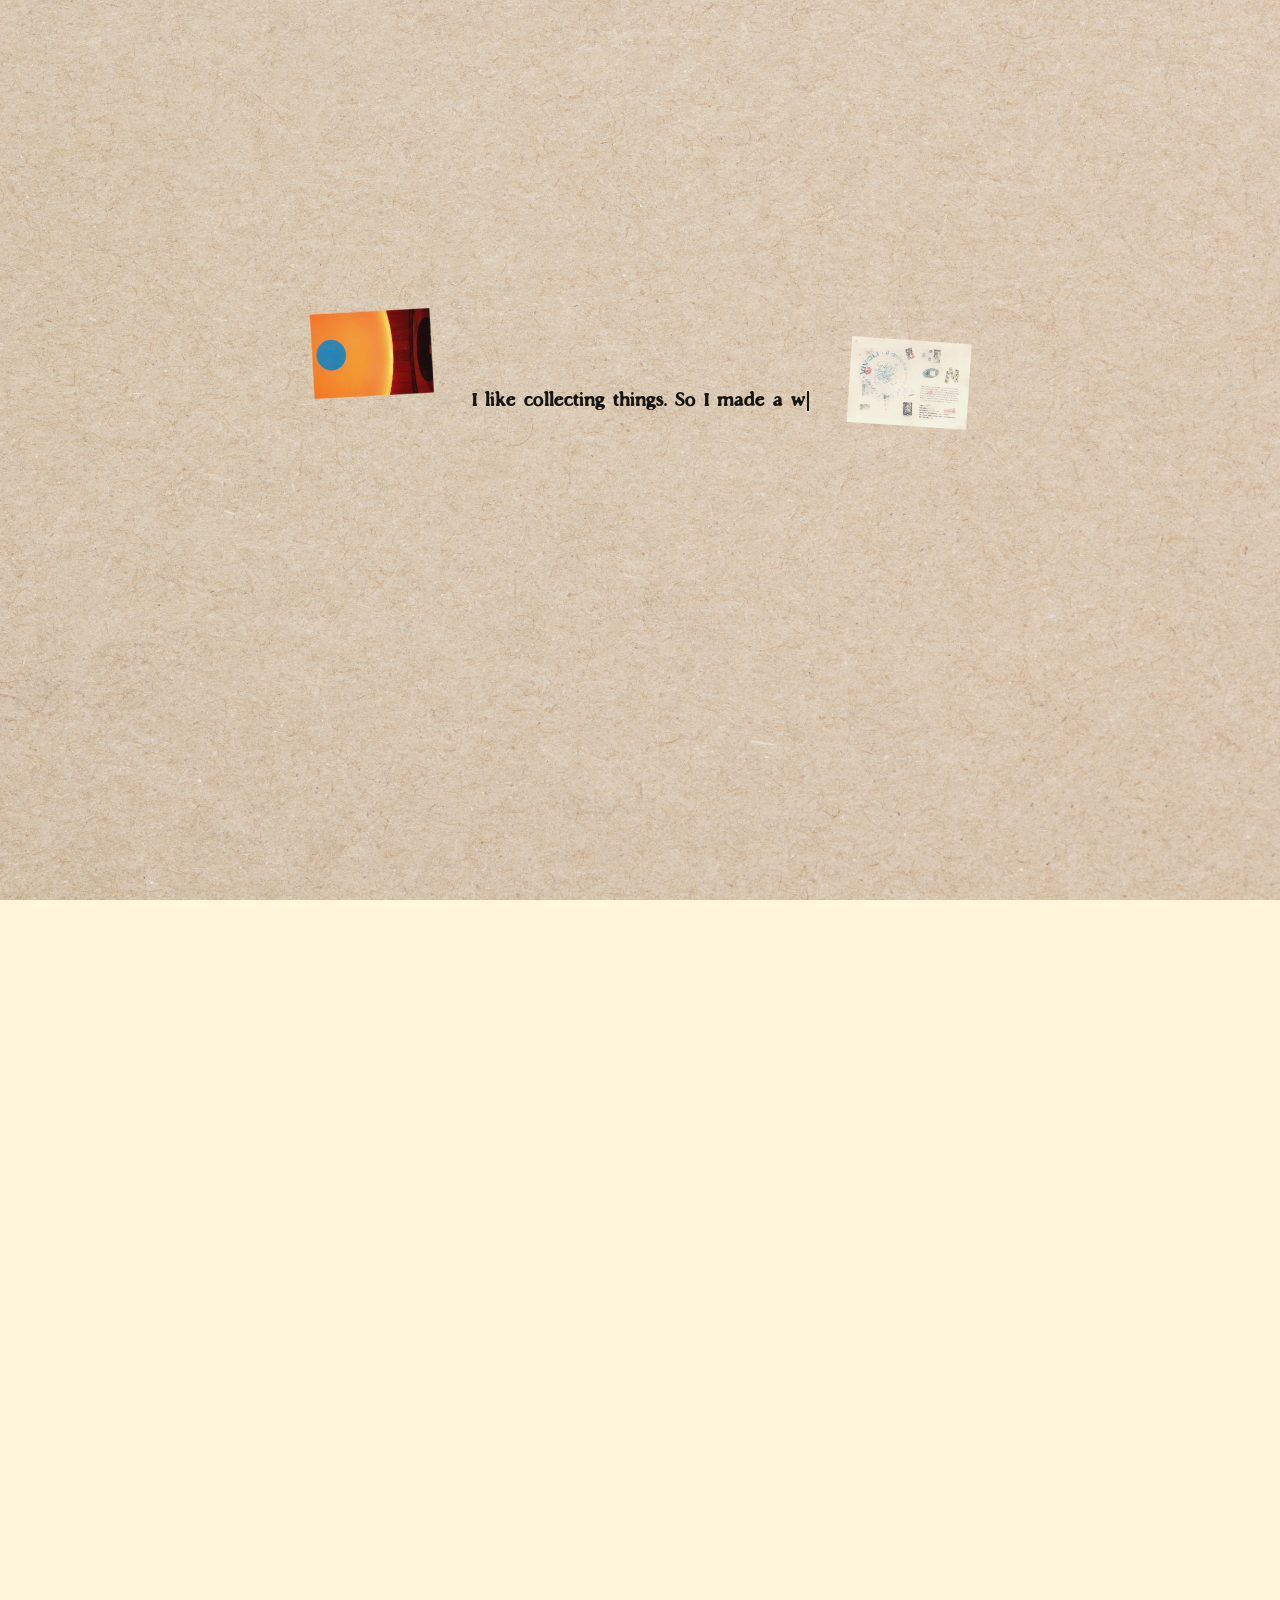
==== commit 0db45c9e: "done for now 5/11" ====
--- a/index.html
+++ b/index.html
@@ -6,7 +6,7 @@
     <meta name="viewport" content="width=device-width, initial-scale=1.0">
     <link rel="stylesheet" href="homepage.css">
     <link rel="icon" type="image/png" href="assets/favicon.png">
-    <title>my collection</title>
+    <title>my collection | home</title>
 </head>
 
 <body>
